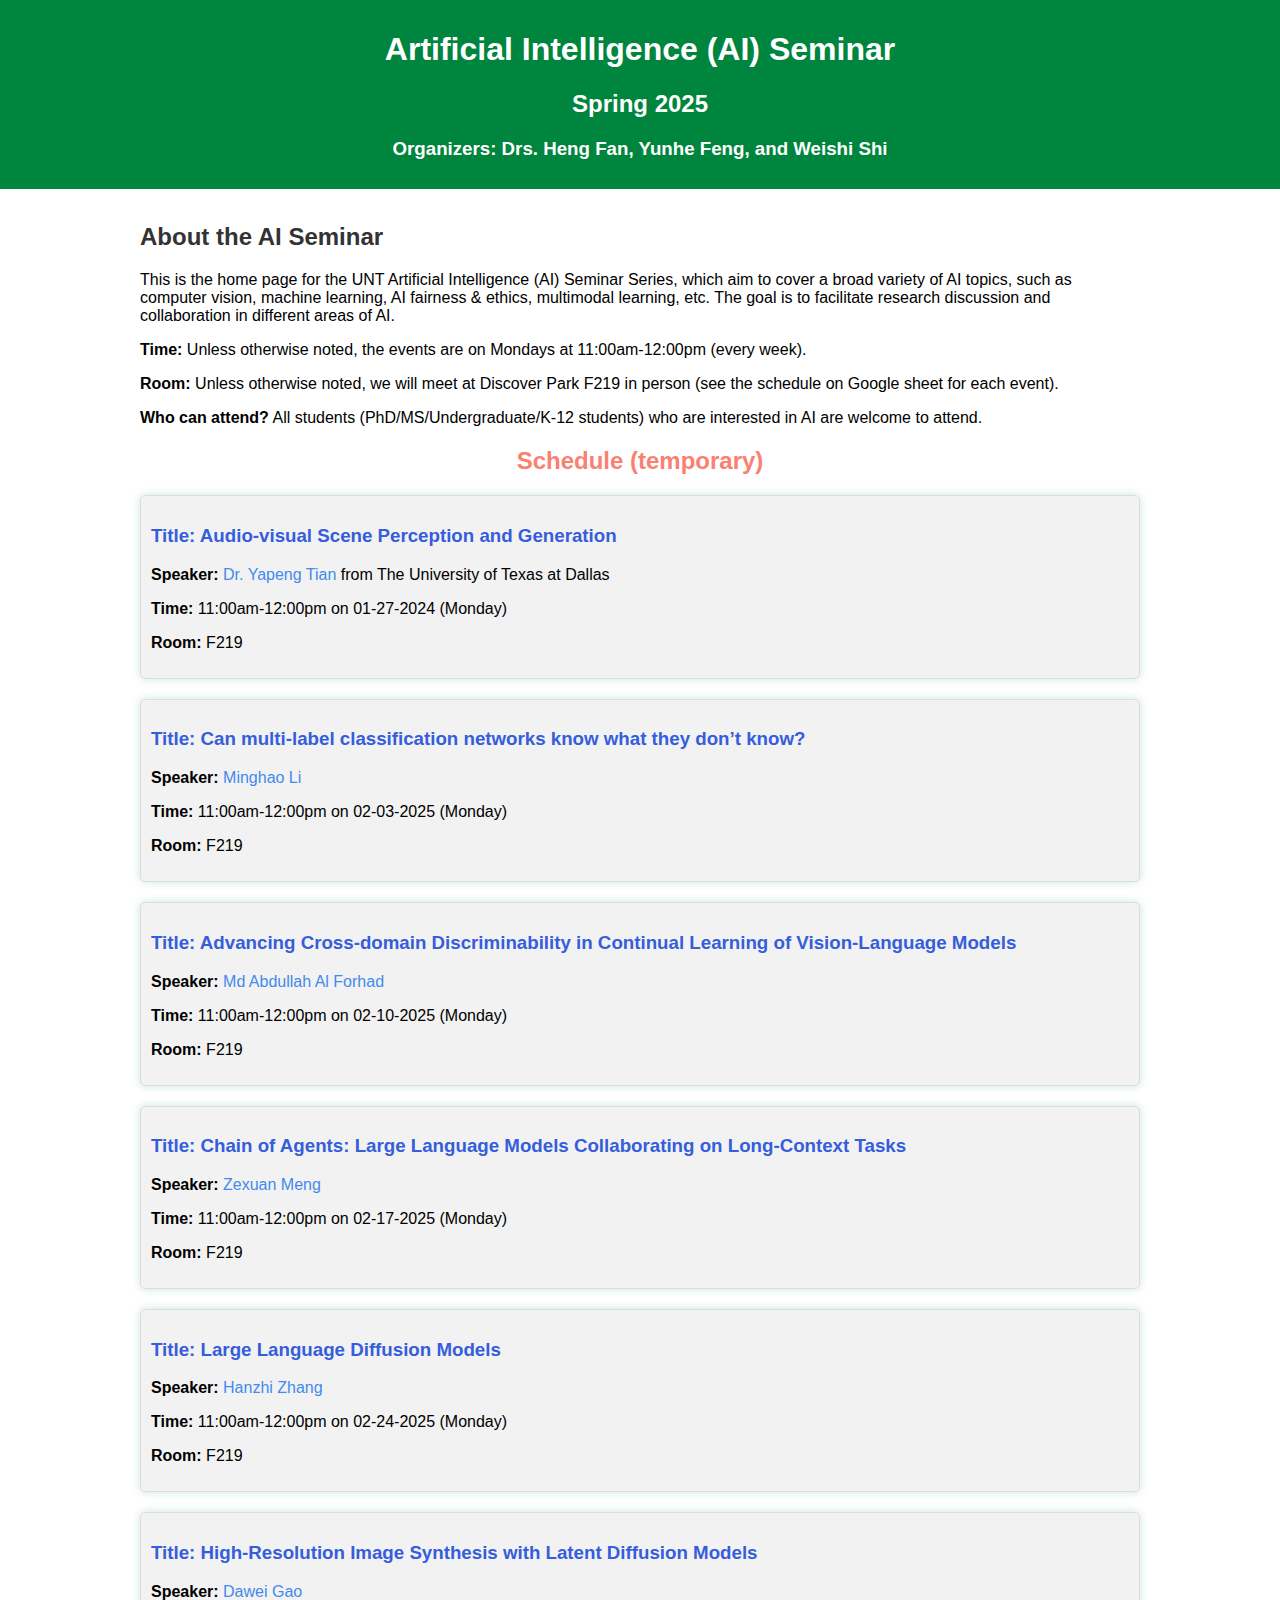
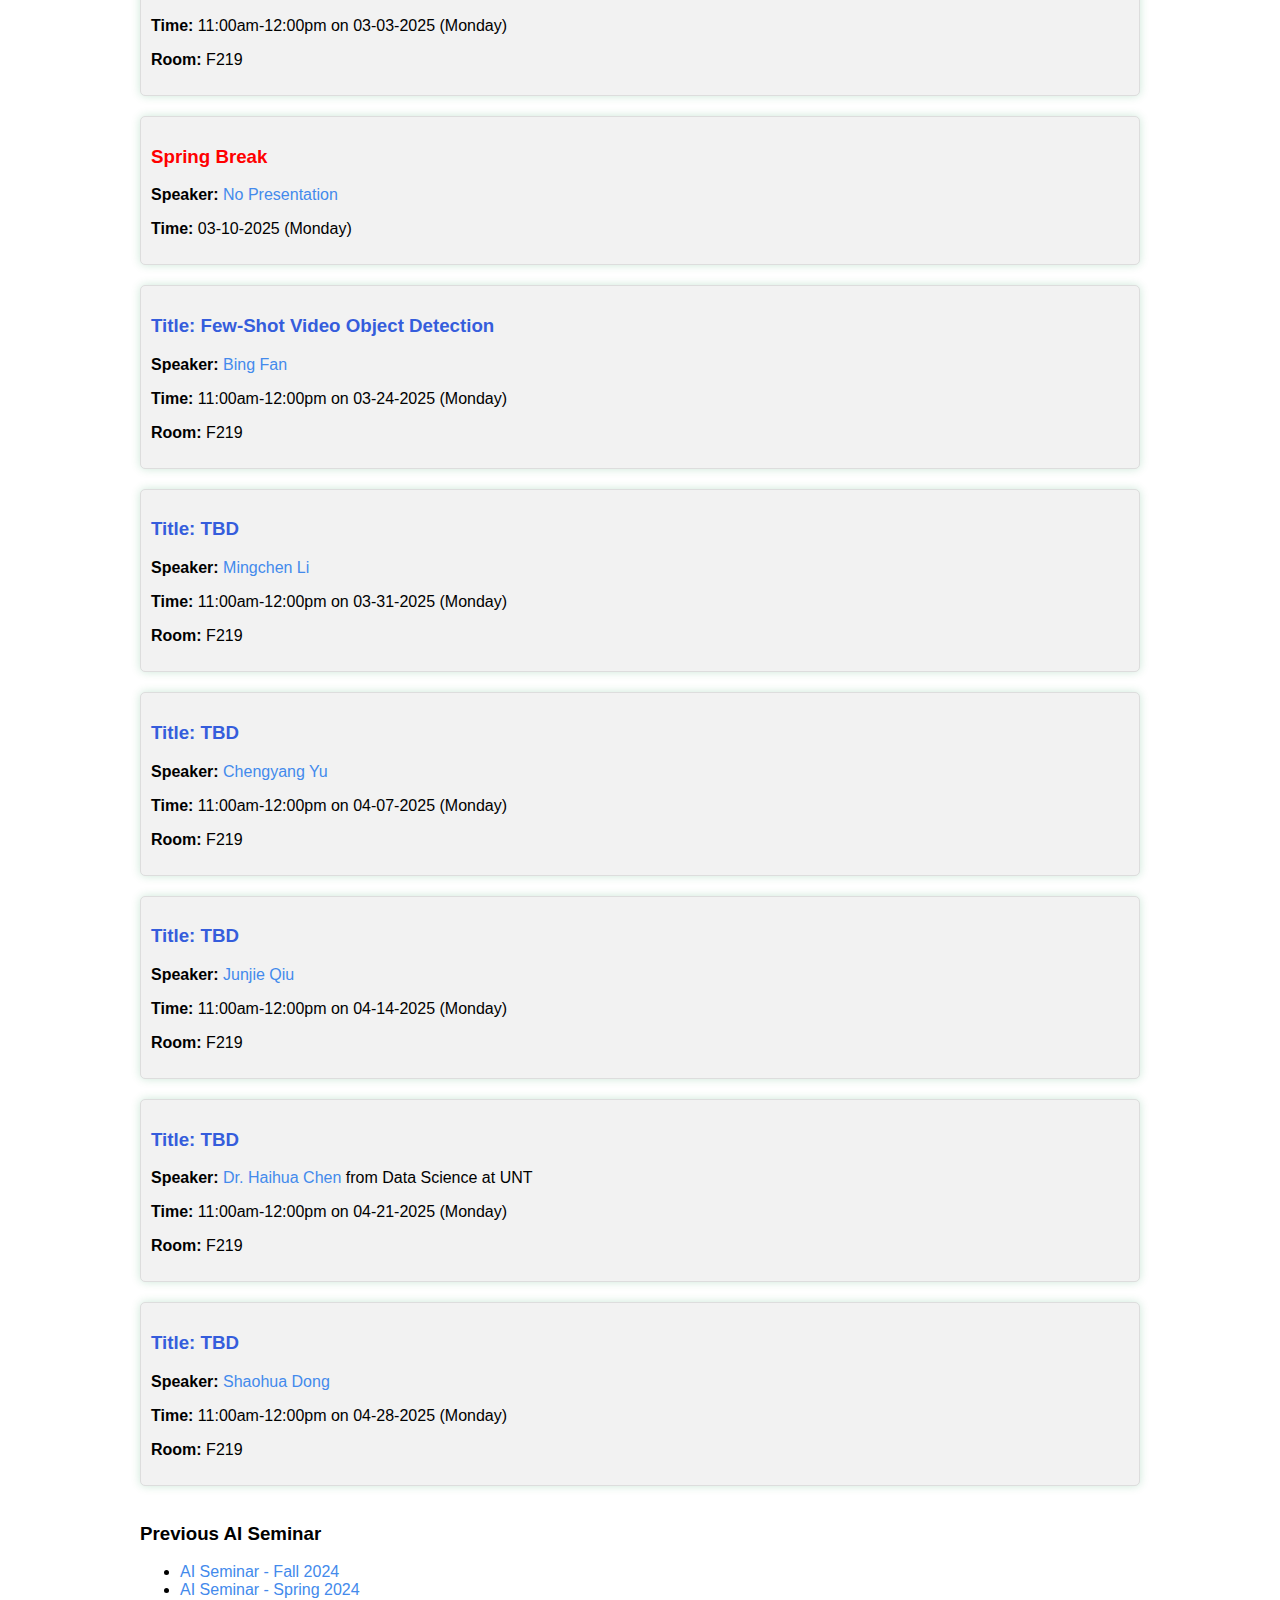
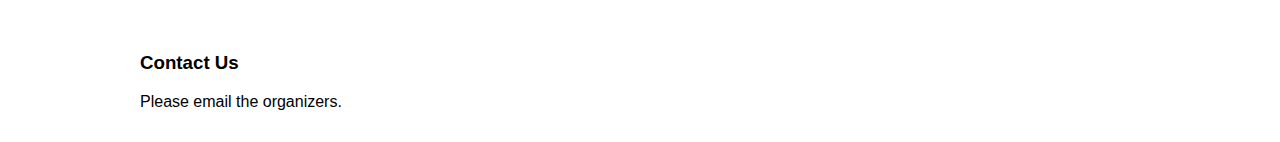
==== aiseminar/index.htm @ f1058ebd "update" ====
<!DOCTYPE html>
<html>
<head>
    <title>LLaVi Lab - Seminar</title>
    <style>
        body { font-family: 'Arial', sans-serif; margin: 0; padding: 0; }
        .header { background-color: #00853E; color: white; text-align: center; padding: 10px 0; }
        .main { 
            padding: 15px; 
            text-align: center;
            margin: auto;
            max-width: 1000px;
        }
        .main h2 { color: #333; }
        .section { 
            background-color: #f2f2f2; 
            margin-top: 20px; 
            padding: 10px; 
            border: 1px solid #dddddd; 
            box-shadow: 0px 0px 10px 0px rgba(0, 135, 62, 0.2); 
            border-radius: 5px;
            text-align: left;
        }
        .speaker { 
            display: flex; 
            align-items: center; 
        }
        .speaker-text { 
            flex: 1; 
        }
        .speaker-img { 
            flex: 0 0 200px; 
            text-align: right; 
        }
        .speaker-img img { 
            width: 150px; 
        height: auto; 
        border-radius: 10px; 
        }
        .register, .contact { 
            text-align: left; 
            margin-top: 20px; 
            padding: 10px;
            background-color: #f2f2f2;
        }
        label, input, button { 
            display: block; 
            width: 100%; 
            margin-top: 10px; 
        }
        input, button { 
            padding: 10px; 
        }
        button { 
            background-color: #00853E; 
            color: white; 
            border: none; 
            cursor: pointer; 
        }
        button:hover { 
            background-color: #005f27; 
        }
        a { 
            color: #438aec; 
            text-decoration: none; 
        }
    </style>
</head>
<body>
    <div class="header">
        <h1>Artificial Intelligence (AI) Seminar</h1>
        <h2>Spring 2025</h2>
		<h3>Organizers: Drs. Heng Fan, Yunhe Feng, and Weishi Shi</h3>
    </div>

    <div class="main">
        <section style="text-align: left;">
            <h2>About the AI Seminar</h2>
            <p>This is the home page for the UNT Artificial Intelligence (AI) Seminar Series, which aim to cover a broad variety of AI topics, such as computer vision, machine learning, AI fairness & ethics, multimodal learning, etc. 
			The goal is to facilitate research discussion and collaboration in different areas of AI.</p>
			<p><b>Time:</b> Unless otherwise noted, the events are on Mondays at 11:00am-12:00pm (every week).</p>
			<p><b>Room:</b> Unless otherwise noted, we will meet at Discover Park F219 in person (see the schedule on Google sheet for each event).<br></p>
            <p><b>Who can attend?</b> All students (PhD/MS/Undergraduate/K-12 students) who are interested in AI are welcome to attend.</p>
        </section>

		<h2><font color="#FA8072">Schedule (temporary)</font></h2>

        <!-- <section class="section speaker">
            <div class="speaker-text">
                <h3><font color="#355DDC">Title: TBD</font></h3>
                <p><b>Speaker:</b> <a href="#", target="_blank">Dawei Gao</a></p>
                <p><b>Time:</b> 11:00am-12:00pm on 01-20-2024 (Monday)</p>
                <p><b>Room:</b> F219 </p>
            </div>
            <div class="speaker-img">
                <img src="welcome7.png" alt="Speaker Image"> 
            </div>
        </section> -->

        <section class="section speaker">
            <div class="speaker-text">
                <h3><font color="#355DDC">Title: Audio-visual Scene Perception and Generation</font></h3>
                <p><b>Speaker:</b> <a href="https://www.yapengtian.com/", target="_blank">Dr. Yapeng Tian</a> from The University of Texas at Dallas</p>
                <p><b>Time:</b> 11:00am-12:00pm on 01-27-2024 (Monday)</p>
                <p><b>Room:</b> F219 </p>
            </div>
        </section>

        <section class="section speaker">
            <div class="speaker-text">
                <h3><font color="#355DDC">Title: Can multi-label classification networks know what they don’t know? </font></h3>
                <p><b>Speaker:</b> <a href="#", target="_blank">Minghao Li</a></p>
                <p><b>Time:</b> 11:00am-12:00pm on 02-03-2025 (Monday)</p>
                <p><b>Room:</b> F219 </p>
            </div>
        </section>

        <section class="section speaker">
            <div class="speaker-text">
                <h3><font color="#355DDC">Title: Advancing Cross-domain Discriminability in Continual Learning of Vision-Language Models</font></h3>
                <p><b>Speaker:</b> <a href="#", target="_blank">Md Abdullah Al Forhad</a></p>
                <p><b>Time:</b> 11:00am-12:00pm on 02-10-2025 (Monday)</p>
                <p><b>Room:</b> F219 </p>
            </div>
        </section>

        <section class="section speaker">
            <div class="speaker-text">
                <h3><font color="#355DDC">Title: Chain of Agents: Large Language Models Collaborating on Long-Context Tasks</font></h3>
                <p><b>Speaker:</b> <a href="#", target="_blank">Zexuan Meng</a></p>
                <p><b>Time:</b> 11:00am-12:00pm on 02-17-2025 (Monday)</p>
                <p><b>Room:</b> F219 </p>
            </div>
        </section>

        <section class="section speaker">
            <div class="speaker-text">
                <h3><font color="#355DDC">Title: Large Language Diffusion Models</font></h3>
                <p><b>Speaker:</b> <a href="#", target="_blank">Hanzhi Zhang</a></p>
                <p><b>Time:</b> 11:00am-12:00pm on 02-24-2025 (Monday)</p>
                <p><b>Room:</b> F219 </p>
            </div>
        </section>

        <section class="section speaker">
            <div class="speaker-text">
                <h3><font color="#355DDC">Title: High-Resolution Image Synthesis with Latent Diffusion Models</font></h3>
                <p><b>Speaker:</b> <a href="#", target="_blank">Dawei Gao</a></p>
                <p><b>Time:</b> 11:00am-12:00pm on 03-03-2025 (Monday)</p>
                <p><b>Room:</b> F219 </p>
            </div>
        </section>

        <section class="section speaker">
            <div class="speaker-text">
                <h3><font color="red">Spring Break</font></h3>
                <p><b>Speaker:</b> <a href="#", target="_blank">No Presentation</a></p>
                <p><b>Time:</b> 03-10-2025 (Monday)</p>
            </div>
        </section>

        <section class="section speaker">
            <div class="speaker-text">
                <h3><font color="#355DDC">Title: Few-Shot Video Object Detection</font></h3>
                <p><b>Speaker:</b> <a href="#", target="_blank">Bing Fan</a></p>
                <p><b>Time:</b> 11:00am-12:00pm on 03-24-2025 (Monday)</p>
                <p><b>Room:</b> F219 </p>
            </div>
        </section>

        <section class="section speaker">
            <div class="speaker-text">
                <h3><font color="#355DDC">Title: TBD</font></h3>
                <p><b>Speaker:</b> <a href="#", target="_blank">Mingchen Li</a></p>
                <p><b>Time:</b> 11:00am-12:00pm on 03-31-2025 (Monday)</p>
                <p><b>Room:</b> F219 </p>
            </div>
        </section>

        <section class="section speaker">
            <div class="speaker-text">
                <h3><font color="#355DDC">Title: TBD</font></h3>
                <p><b>Speaker:</b> <a href="#", target="_blank">Chengyang Yu</a></p>
                <p><b>Time:</b> 11:00am-12:00pm on 04-07-2025 (Monday)</p>
                <p><b>Room:</b> F219 </p>
            </div>
        </section>

        <section class="section speaker">
            <div class="speaker-text">
                <h3><font color="#355DDC">Title: TBD</font></h3>
                <p><b>Speaker:</b> <a href="#", target="_blank">Junjie Qiu</a></p>
                <p><b>Time:</b> 11:00am-12:00pm on 04-14-2025 (Monday)</p>
                <p><b>Room:</b> F219 </p>
            </div>
        </section>

        <section class="section speaker">
            <div class="speaker-text">
                <h3><font color="#355DDC">Title: TBD</font></h3>
                <p><b>Speaker:</b> <a href="https://idealabunt.github.io/home/haihua-chen.html", target="_blank">Dr. Haihua Chen</a> from Data Science at UNT</p>
                <p><b>Time:</b> 11:00am-12:00pm on 04-21-2025 (Monday)</p>
                <p><b>Room:</b> F219 </p>
            </div>
        </section>

        <section class="section speaker">
            <div class="speaker-text">
                <h3><font color="#355DDC">Title: TBD</font></h3>
                <p><b>Speaker:</b> <a href="#", target="_blank">Shaohua Dong</a></p>
                <p><b>Time:</b> 11:00am-12:00pm on 04-28-2025 (Monday)</p>
                <p><b>Room:</b> F219 </p>
            </div>
        </section>

        </section>

        

        <br> 

        <section style="text-align: left;">
            <h3>Previous AI Seminar</h3>
            
            <ul style="margin-top:5px;">
                <li>
                    <a href="./F24.htm", target="_blank">AI Seminar - Fall 2024</a>
                </li>
                <li>
                    <a href="./S24.htm", target="_blank">AI Seminar - Spring 2024</a>
                </li>
            </ul>
        </section>

        <br> 

        <section style="text-align: left;">
            <h3>Contact Us</h3>
            <p>Please email the organizers.</p>
        </section>
    </div>
</body>
</html>
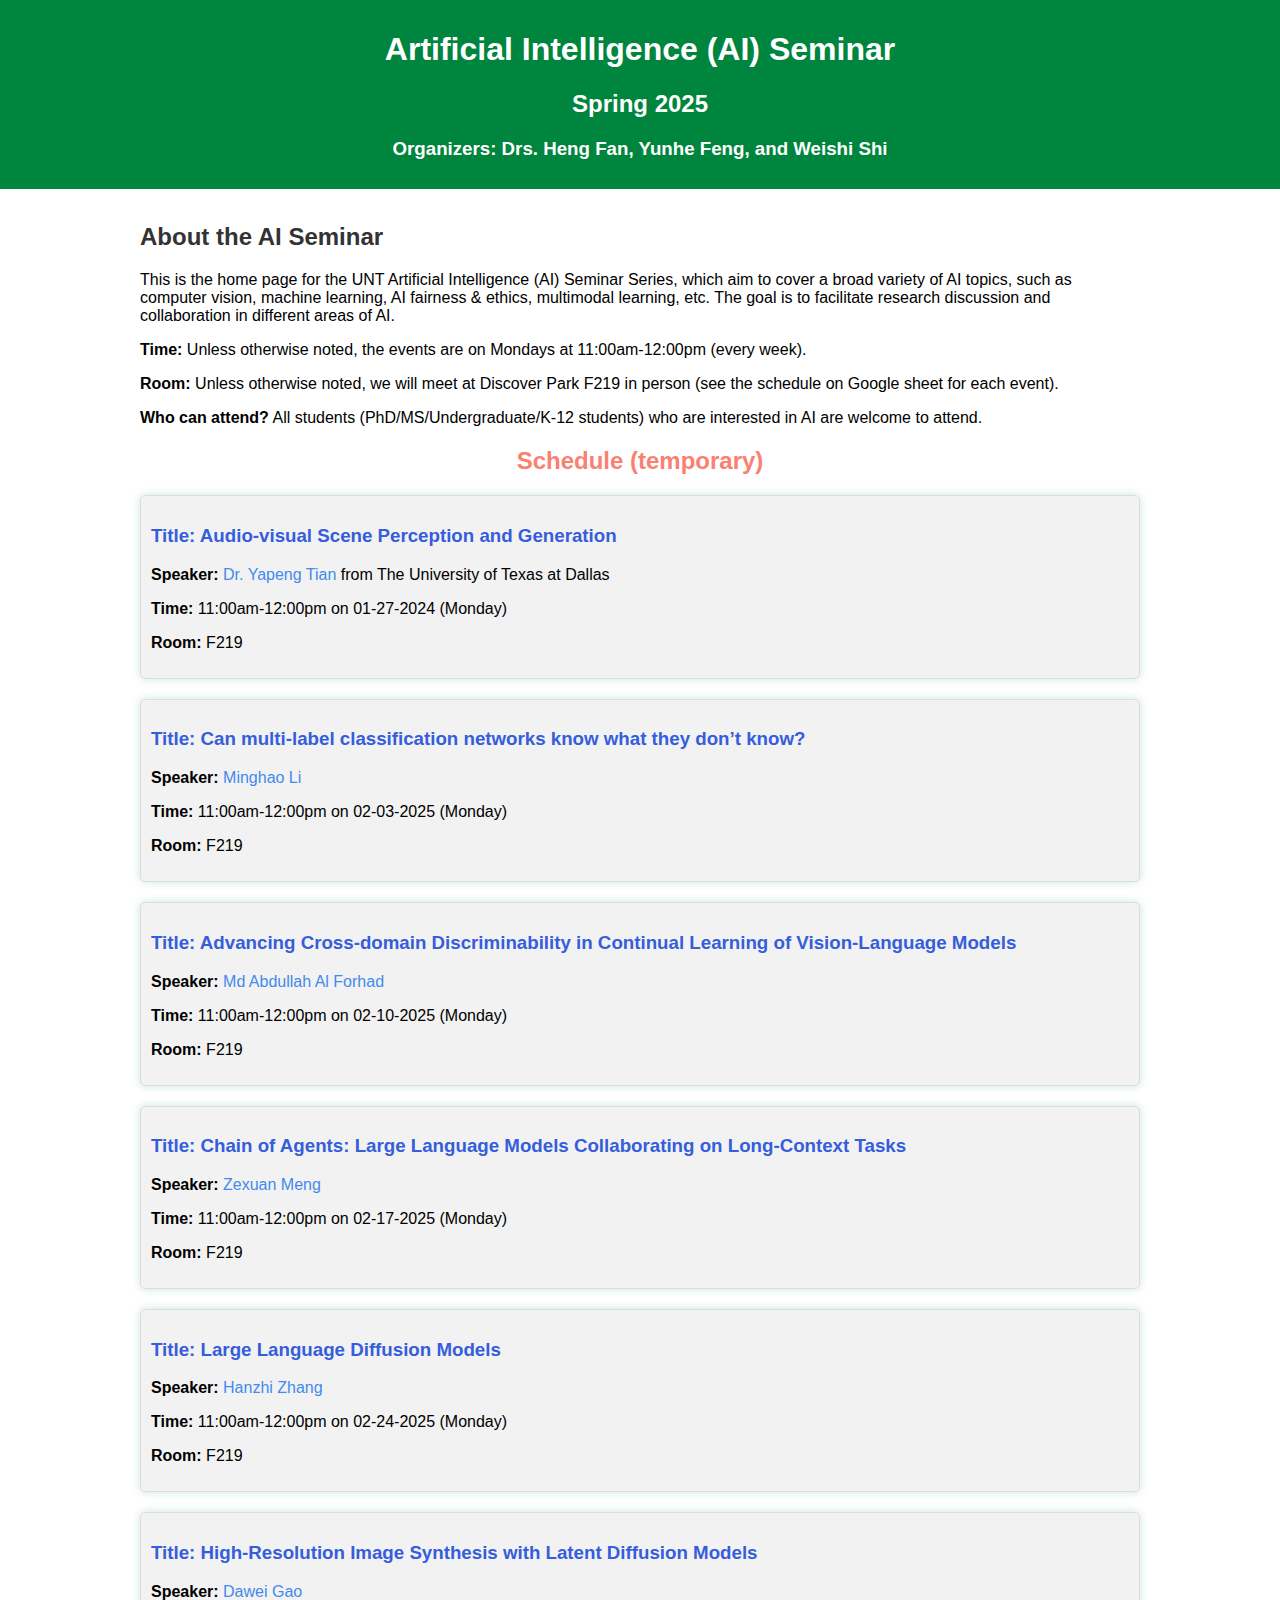
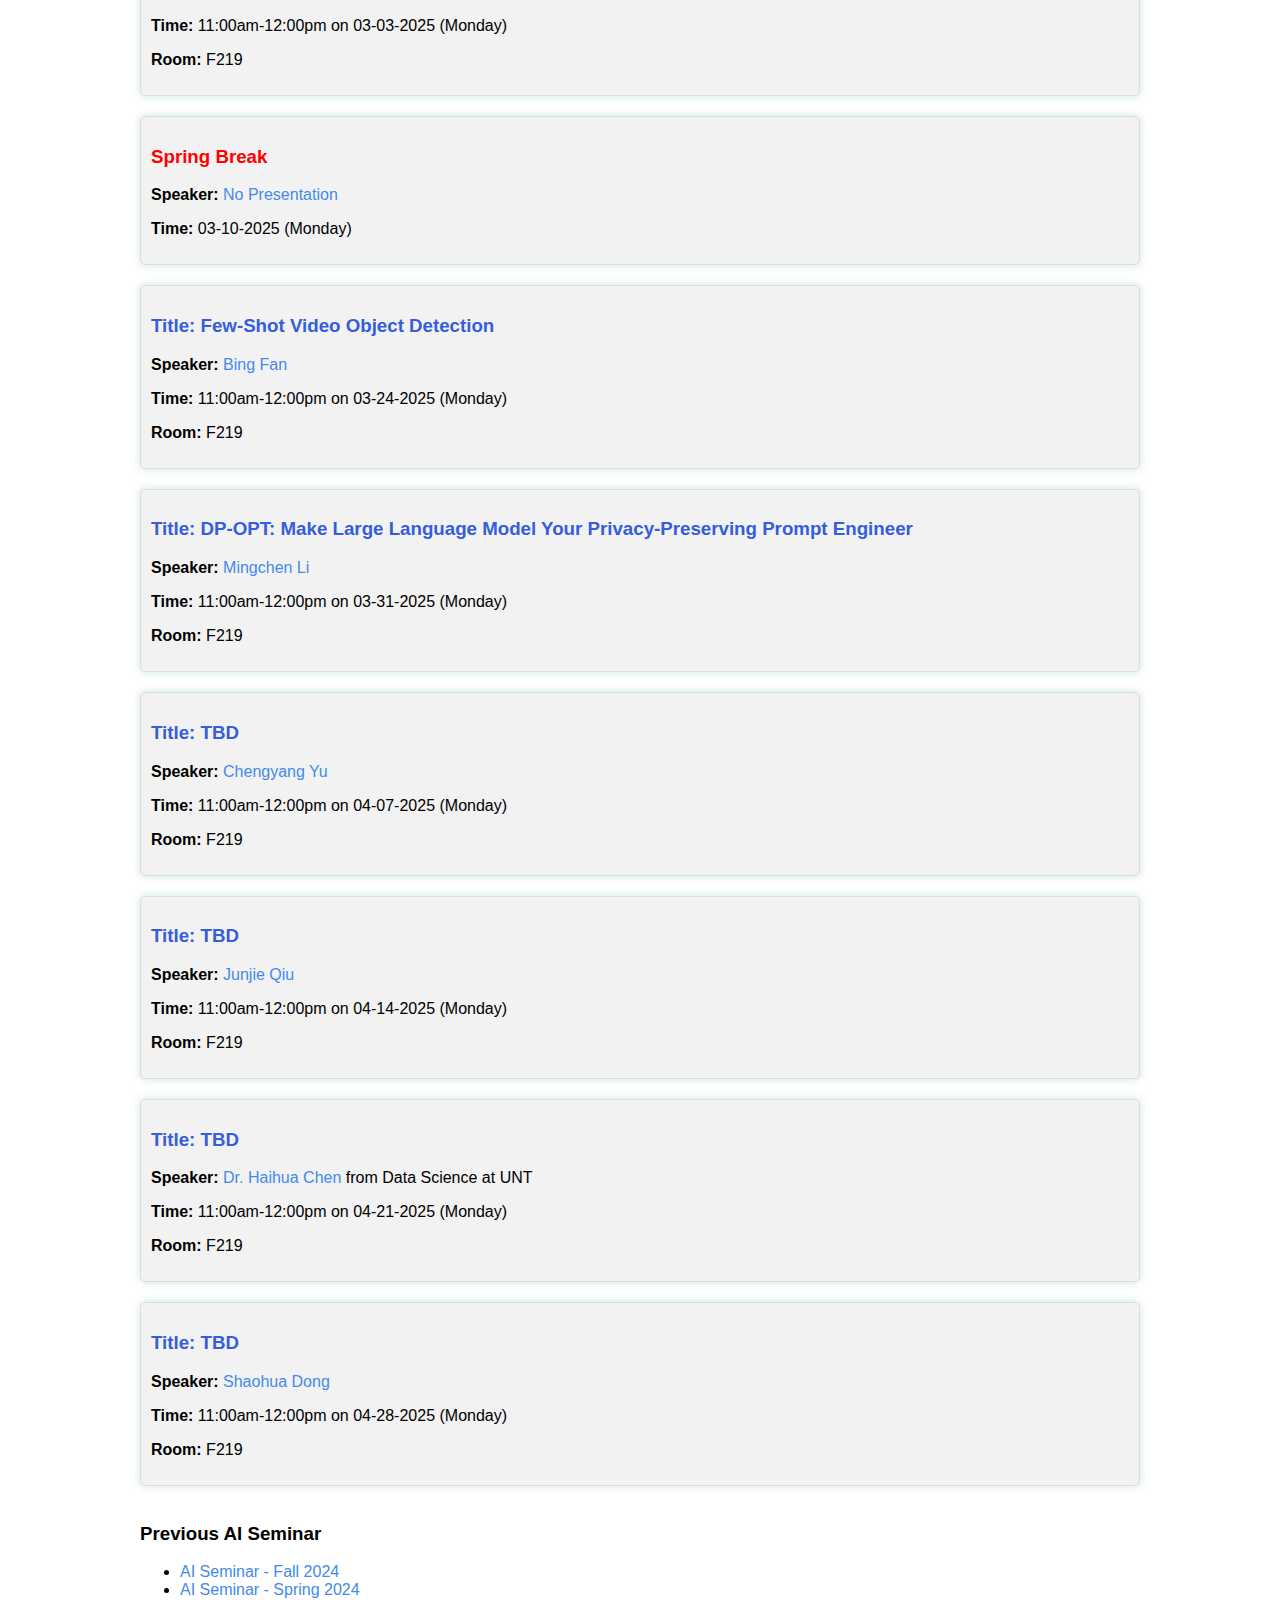
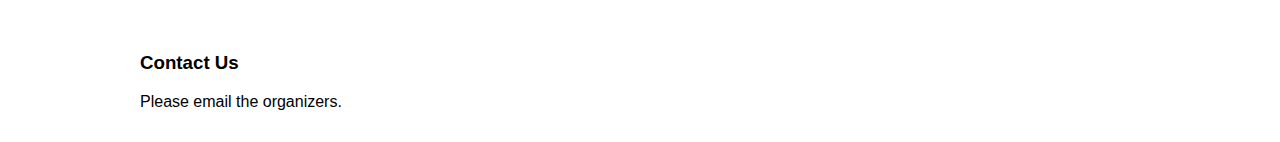
==== commit f7e8683a: "Update index.htm" ====
--- a/aiseminar/index.htm
+++ b/aiseminar/index.htm
@@ -170,7 +170,7 @@
 
         <section class="section speaker">
             <div class="speaker-text">
-                <h3><font color="#355DDC">Title: TBD</font></h3>
+                <h3><font color="#355DDC">Title: DP-OPT: Make Large Language Model Your Privacy-Preserving Prompt Engineer</font></h3>
                 <p><b>Speaker:</b> <a href="#", target="_blank">Mingchen Li</a></p>
                 <p><b>Time:</b> 11:00am-12:00pm on 03-31-2025 (Monday)</p>
                 <p><b>Room:</b> F219 </p>
